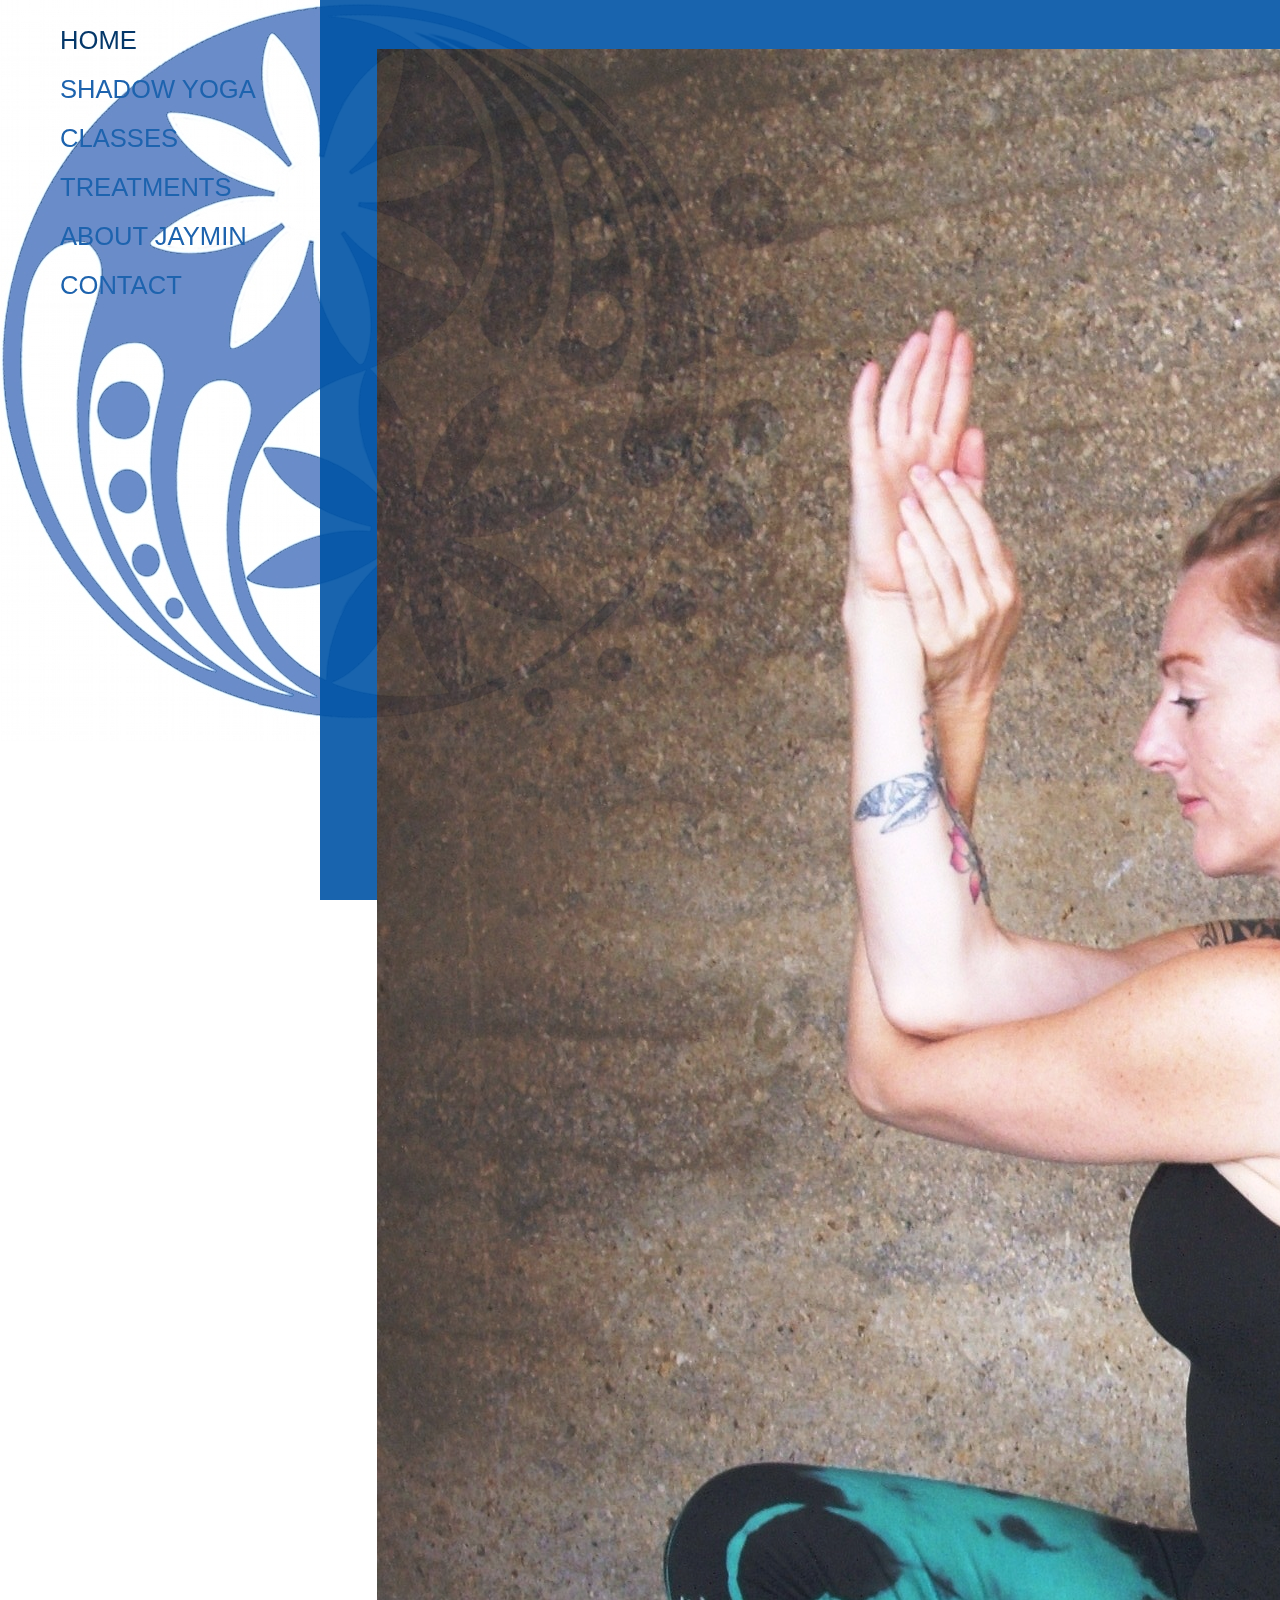
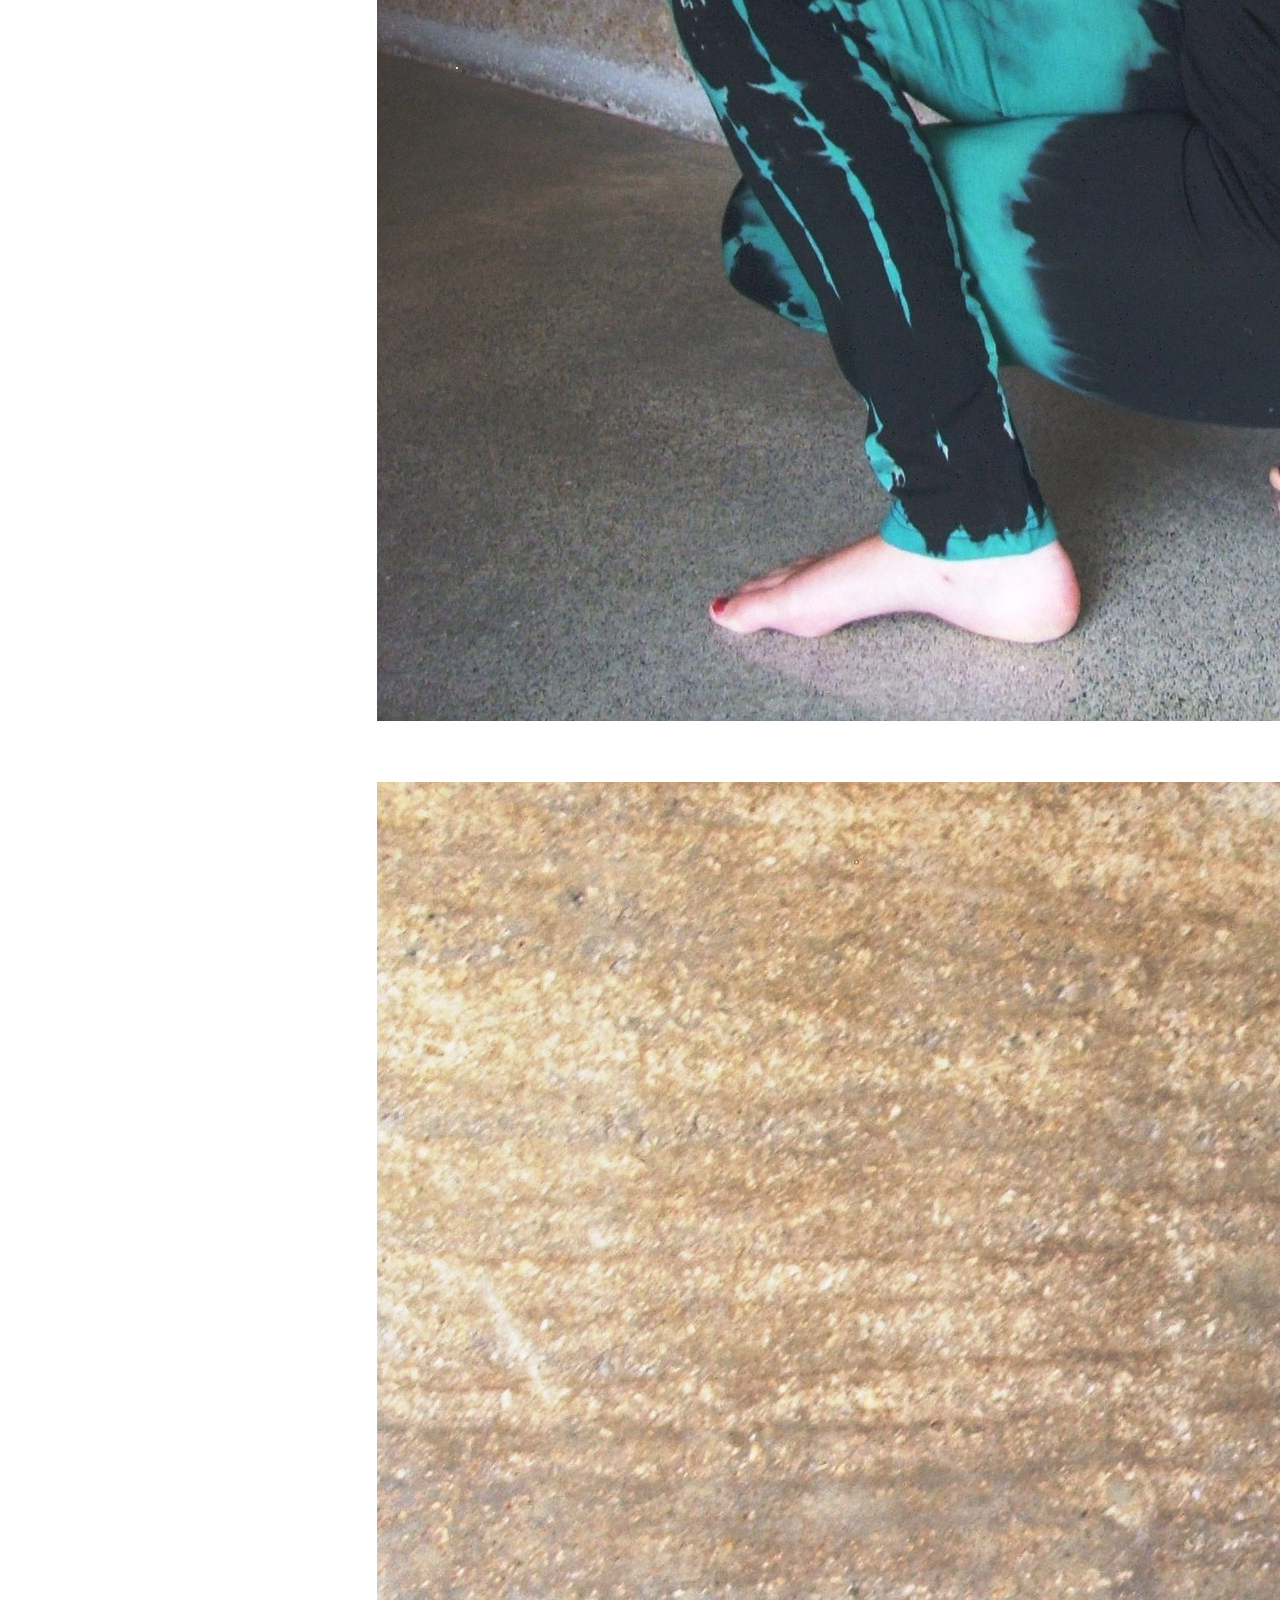
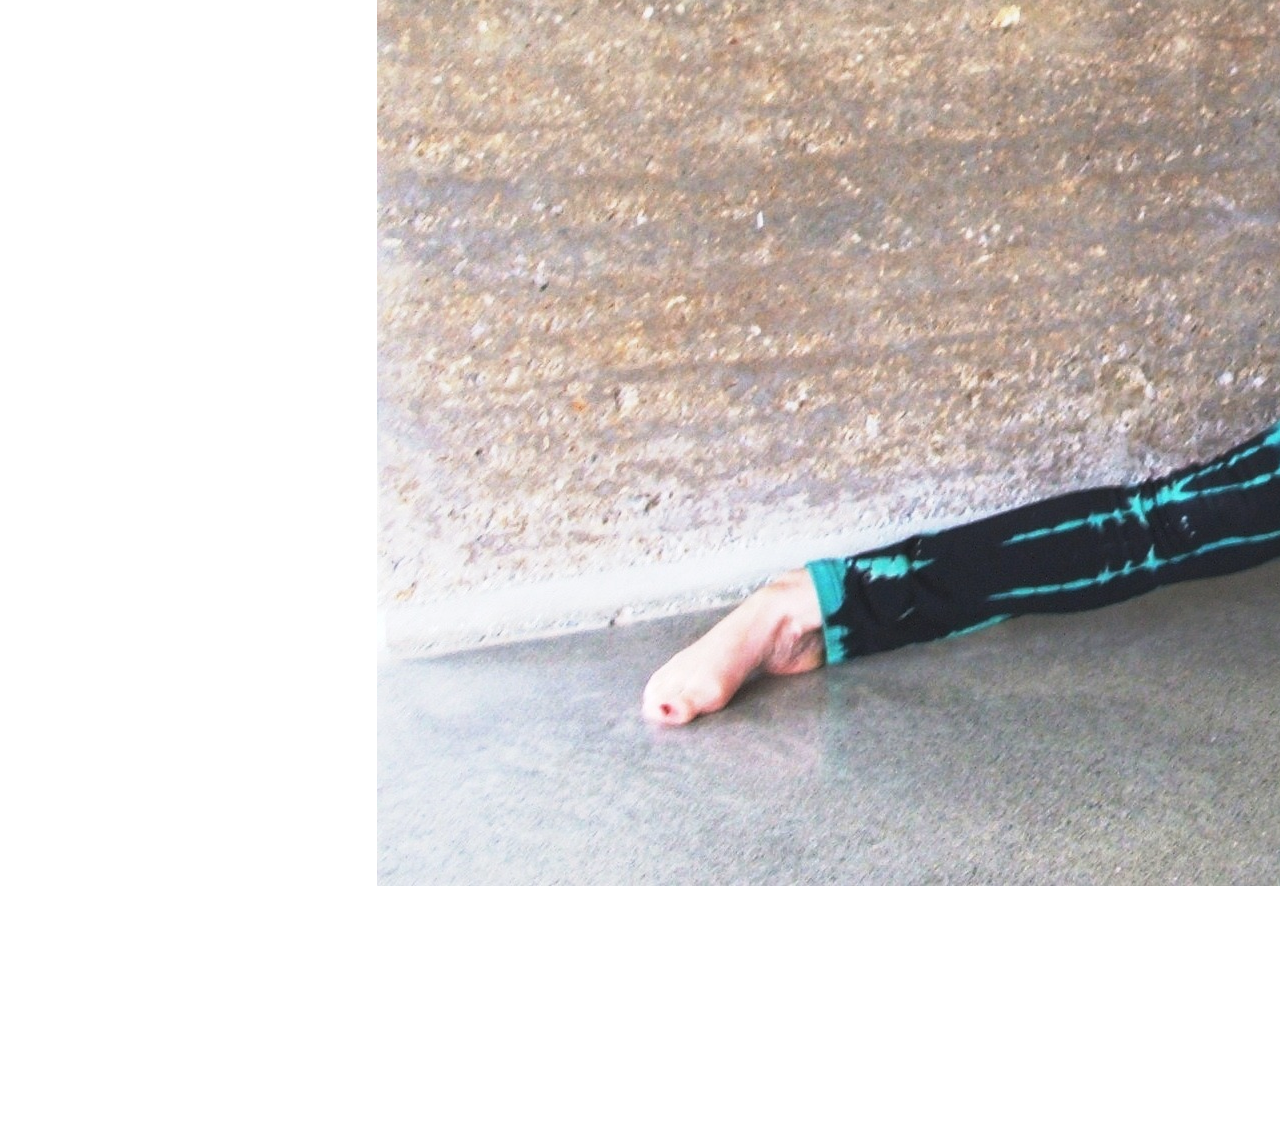
==== index.html @ b361f7c9 "colors and background logo" ====
<!DOCTYPE html PUBLIC "-//W3C//DTD HTML 4.01//EN">
<html>
	<head>
		<title></title>
		<style type="text/css">
html, body {
			font-family: arial;
			margin: 0;
			height: 100%;
			/*
			background-image: url("./YWJ_LOGO.jpg");
			background-repeat: no-repeat;
			background-position: 50% 0%;
			*/
		}
		#background {
			position:fixed; 
			top:0; 
			left:0; 
			width:100%; 
			height:100%;
		}
		#content {
			position:relative; 
			z-index:1;
			height: 100%;
		}
		div.menu {
			width: 25%;
			float: left;
		}
		div.main {
			float: right;
			width: 75%;
			height: 100%;
			font-size: 1.3em;
			color: white;
			background-color: rgb(0,84,166);
			opacity: 0.9;
		}
		div.main p {
			margin-left: 3%;
		}
		div.main img {
			height: 40%;
			margin: 3%;
		}
		ul {
			list-style-type: none;
			font-size: 1.6em;
		}
		li {
			margin: 20px;
			color: rgb(29,99,174);
		}
		li.selected {
			color: rgb(4,55,105);
		}
		
		</style>
	</head>
	<body>
		<div id="background">
			<img src="./YWJ_LOGO.jpg">
		</div>
		<div id="content">
				<div class="menu">
					<ul>
						<li class="selected">HOME
						</li>
						<li>SHADOW YOGA
						</li>
						<li>CLASSES
						</li>
						<li>TREATMENTS
						</li>
						<li>ABOUT JAYMIN
						</li>
						<li>CONTACT
						</li>
					</ul>
				</div>
				<div class="main">
				<p><img alt="vahni" src="./DSCF2602.JPG"> <img src="./DSCF2628gd.JPG" alt="sarpa">
				</p>
				<p>Welcome
				</p>
				<p>Jaymin teaches hatha yoga, her teaching being grounded in the Shadow Yoga system.
				</p>
				<p>Classes and workshops are currently run in Auckland City and surrounding areas with workshops in Northland and the Waikato.
				</p>
				<p>Workshops are also offered throughout Aotearoa where expressions of interest are shown, please get in touch.
				</p>
				</div>
			</div>
		</div>
		</div>
	</body>
</html>
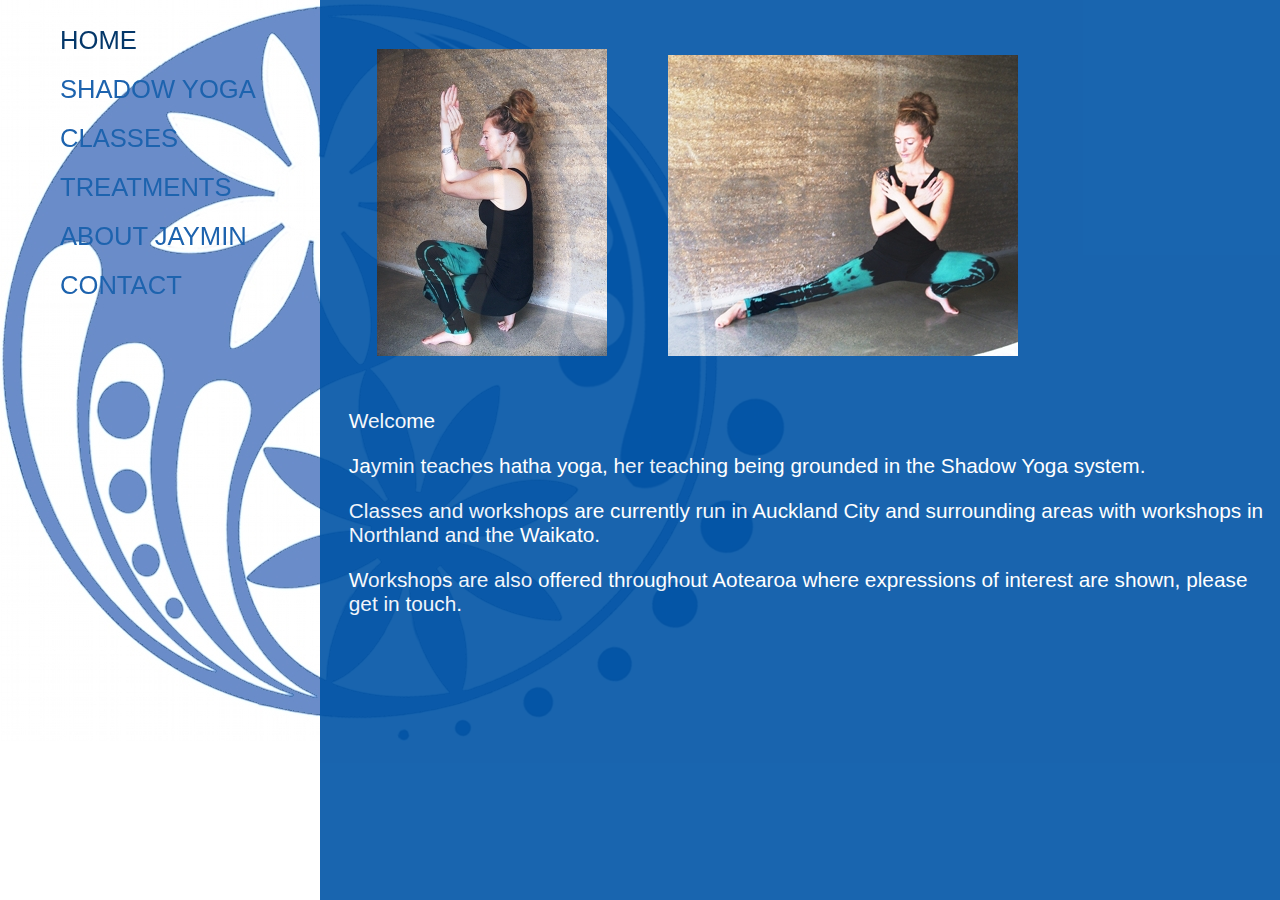
==== commit c1020723: "fixed size pics" ====
--- a/index.html
+++ b/index.html
@@ -7,11 +7,6 @@
 			font-family: arial;
 			margin: 0;
 			height: 100%;
-			/*
-			background-image: url("./YWJ_LOGO.jpg");
-			background-repeat: no-repeat;
-			background-position: 50% 0%;
-			*/
 		}
 		#background {
 			position:fixed; 
@@ -42,7 +37,6 @@
 			margin-left: 3%;
 		}
 		div.main img {
-			height: 40%;
 			margin: 3%;
 		}
 		ul {
@@ -81,7 +75,7 @@
 					</ul>
 				</div>
 				<div class="main">
-				<p><img alt="vahni" src="./DSCF2602.JPG"> <img src="./DSCF2628gd.JPG" alt="sarpa">
+				<p><img alt="vahni" src="./DSCF2602_scaled.JPG"> <img src="./DSCF2628gd_scaled.JPG" alt="sarpa">
 				</p>
 				<p>Welcome
 				</p>
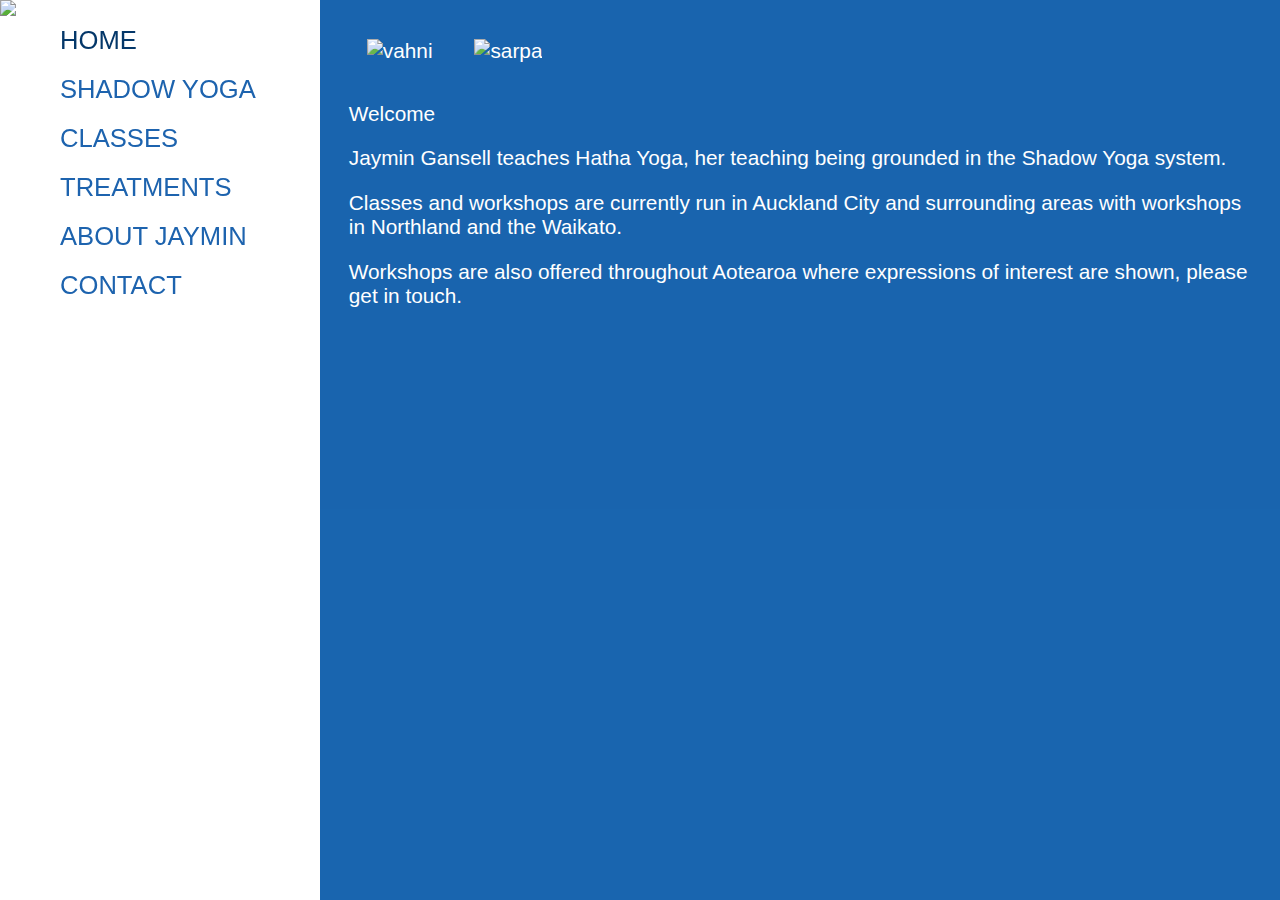
==== commit a2abdb86: "googla analytics code" ====
--- a/index.html
+++ b/index.html
@@ -1,85 +1,49 @@
 <!DOCTYPE html PUBLIC "-//W3C//DTD HTML 4.01//EN">
 <html>
 	<head>
-		<title></title>
-		<style type="text/css">
-html, body {
-			font-family: arial;
-			margin: 0;
-			height: 100%;
-		}
-		#background {
-			position:fixed; 
-			top:0; 
-			left:0; 
-			width:100%; 
-			height:100%;
-		}
-		#content {
-			position:relative; 
-			z-index:1;
-			height: 100%;
-		}
-		div.menu {
-			width: 25%;
-			float: left;
-		}
-		div.main {
-			float: right;
-			width: 75%;
-			height: 100%;
-			font-size: 1.3em;
-			color: white;
-			background-color: rgb(0,84,166);
-			opacity: 0.9;
-		}
-		div.main p {
-			margin-left: 3%;
-		}
-		div.main img {
-			margin: 3%;
-		}
-		ul {
-			list-style-type: none;
-			font-size: 1.6em;
-		}
-		li {
-			margin: 20px;
-			color: rgb(29,99,174);
-		}
-		li.selected {
-			color: rgb(4,55,105);
-		}
-		
-		</style>
+		<title>Shadow Yoga with Jaymin</title>
+		<LINK rel="stylesheet" href="ywj.css" type="text/css">
+			<script type="text/javascript">
+
+			  var _gaq = _gaq || [];
+			  _gaq.push(['_setAccount', 'UA-12135640-3']);
+			  _gaq.push(['_trackPageview']);
+
+			  (function() {
+			    var ga = document.createElement('script'); ga.type = 'text/javascript'; ga.async = true;
+			    ga.src = ('https:' == document.location.protocol ? 'https://ssl' : 'http://www') + '.google-analytics.com/ga.js';
+			    var s = document.getElementsByTagName('script')[0]; s.parentNode.insertBefore(ga, s);
+			  })();
+
+			</script>		
 	</head>
 	<body>
 		<div id="background">
-			<img src="./YWJ_LOGO.jpg">
+			<img src="./images/YWJ_LOGO.jpg">
 		</div>
 		<div id="content">
 				<div class="menu">
 					<ul>
-						<li class="selected">HOME
+						<li><a class="selected" href="./index.html">HOME</a>
 						</li>
-						<li>SHADOW YOGA
+						<li><a href="./shadow.html">SHADOW YOGA</a>
 						</li>
-						<li>CLASSES
+						<li><a href="./classes.html">CLASSES</a>
 						</li>
-						<li>TREATMENTS
+						<li><a href="./treatments.html">TREATMENTS</a>
 						</li>
-						<li>ABOUT JAYMIN
+						<li><a href="./about.html">ABOUT JAYMIN</a>
 						</li>
-						<li>CONTACT
+						<li><a href="./contact.html">CONTACT</a>
 						</li>
 					</ul>
 				</div>
 				<div class="main">
-				<p><img alt="vahni" src="./DSCF2602_scaled.JPG"> <img src="./DSCF2628gd_scaled.JPG" alt="sarpa">
+				<p><img alt="vahni" src="./images/DSCF2602_scaled.JPG"> <img src="./images/DSCF2628gd_scaled.JPG" alt="sarpa">
 				</p>
 				<p>Welcome
 				</p>
-				<p>Jaymin teaches hatha yoga, her teaching being grounded in the Shadow Yoga system.
+				<p>Jaymin Gansell teaches Hatha Yoga, her teaching being grounded in the Shadow Yoga system.
 				</p>
 				<p>Classes and workshops are currently run in Auckland City and surrounding areas with workshops in Northland and the Waikato.
 				</p>
--- a/ywj.css
+++ b/ywj.css
@@ -0,0 +1,56 @@
+html, body {
+			font-family: arial;
+			margin: 0;
+			height: 100%;
+		}
+		#background {
+			position:fixed; 
+			top:0; 
+			left:0; 
+			width:100%; 
+			height:100%;
+		}
+		#content {
+			position:relative; 
+			z-index:1;
+			height: 100%;
+		}
+		div.menu {
+			width: 25%;
+			float: left;
+		}
+		div.main {
+			float: right;
+			width: 75%;
+			height: 100%;
+			font-size: 1.3em;
+			color: white;
+			background-color: rgb(0,84,166);
+			opacity: 0.9;
+			overflow: auto;
+		}
+		div.main p, h3, h2{
+			margin-left: 3%;
+			margin-right: 3%;
+		}
+		div.main img {
+			margin: 2%;
+		}
+		ul {
+			list-style-type: none;
+			font-size: 1.6em;
+		}
+		li {
+			margin: 20px;
+		}
+		a.selected, a:hover {
+			color: rgb(4,55,105);
+		}
+		a {
+			text-decoration: none;			
+			color: rgb(29,99,174);
+		}
+		div.main a {
+			color: white;
+			text-decoration: underline;
+		}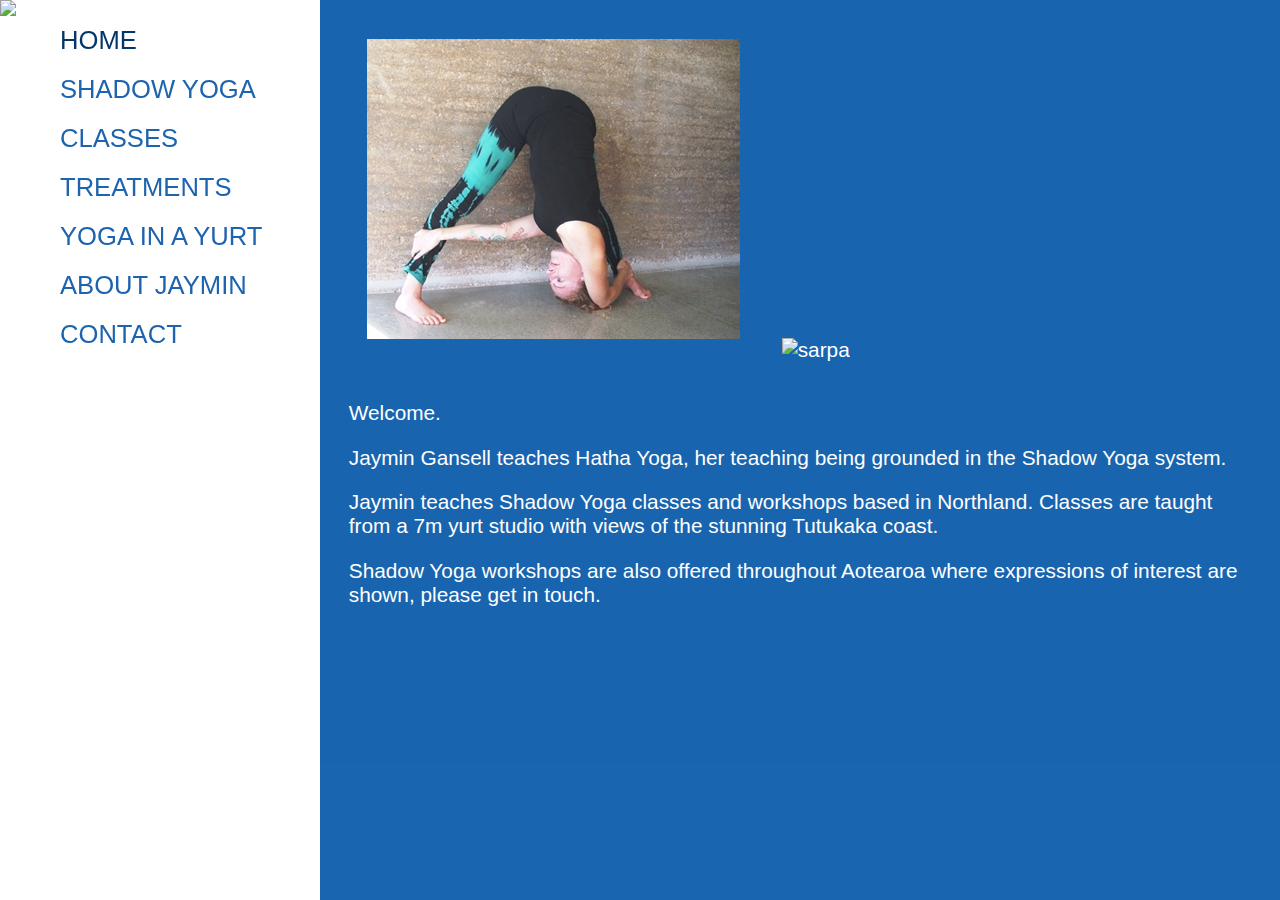
==== commit 6370ab75: "yurt page" ====
--- a/index.html
+++ b/index.html
@@ -1,57 +1,69 @@
 <!DOCTYPE html PUBLIC "-//W3C//DTD HTML 4.01//EN">
 <html>
-	<head>
-		<title>Shadow Yoga with Jaymin</title>
-		<LINK rel="stylesheet" href="ywj.css" type="text/css">
-			<script type="text/javascript">
+<head>
+    <title>Shadow Yoga with Jaymin</title>
+    <LINK rel="stylesheet" href="ywj.css" type="text/css">
+    <script type="text/javascript">
 
-			  var _gaq = _gaq || [];
-			  _gaq.push(['_setAccount', 'UA-12135640-3']);
-			  _gaq.push(['_trackPageview']);
+        var _gaq = _gaq || [];
+        _gaq.push(['_setAccount', 'UA-12135640-3']);
+        _gaq.push(['_trackPageview']);
 
-			  (function() {
-			    var ga = document.createElement('script'); ga.type = 'text/javascript'; ga.async = true;
-			    ga.src = ('https:' == document.location.protocol ? 'https://ssl' : 'http://www') + '.google-analytics.com/ga.js';
-			    var s = document.getElementsByTagName('script')[0]; s.parentNode.insertBefore(ga, s);
-			  })();
+        (function() {
+            var ga = document.createElement('script');
+            ga.type = 'text/javascript';
+            ga.async = true;
+            ga.src = ('https:' == document.location.protocol ? 'https://ssl' : 'http://www') + '.google-analytics.com/ga.js';
+            var s = document.getElementsByTagName('script')[0];
+            s.parentNode.insertBefore(ga, s);
+        })();
 
-			</script>		
-	</head>
-	<body>
-		<div id="background">
-			<img src="./images/YWJ_LOGO.jpg">
-		</div>
-		<div id="content">
-				<div class="menu">
-					<ul>
-						<li><a class="selected" href="./index.html">HOME</a>
-						</li>
-						<li><a href="./shadow.html">SHADOW YOGA</a>
-						</li>
-						<li><a href="./classes.html">CLASSES</a>
-						</li>
-						<li><a href="./treatments.html">TREATMENTS</a>
-						</li>
-						<li><a href="./about.html">ABOUT JAYMIN</a>
-						</li>
-						<li><a href="./contact.html">CONTACT</a>
-						</li>
-					</ul>
-				</div>
-				<div class="main">
-				<p><img alt="vahni" src="./images/DSCF2602_scaled.JPG"> <img src="./images/DSCF2628gd_scaled.JPG" alt="sarpa">
-				</p>
-				<p>Welcome
-				</p>
-				<p>Jaymin Gansell teaches Hatha Yoga, her teaching being grounded in the Shadow Yoga system.
-				</p>
-				<p>Classes and workshops are currently run in Auckland City and surrounding areas with workshops in Northland and the Waikato.
-				</p>
-				<p>Workshops are also offered throughout Aotearoa where expressions of interest are shown, please get in touch.
-				</p>
-				</div>
-			</div>
-		</div>
-		</div>
-	</body>
+    </script>
+</head>
+<body>
+<div id="background">
+    <img src="./images/YWJ_LOGO.jpg">
+</div>
+<div id="content">
+    <div class="menu">
+        <ul>
+            <li><a class="selected" href="./index.html">HOME</a>
+            </li>
+            <li><a href="./shadow.html">SHADOW YOGA</a>
+            </li>
+            <li><a href="./classes.html">CLASSES</a>
+            </li>
+            <li><a href="./treatments.html">TREATMENTS</a>
+            </li>
+            <li><a href="./yurt.html">YOGA IN A YURT</a>
+            </li>
+            <li><a href="./about.html">ABOUT JAYMIN</a>
+            </li>
+            <li><a href="./contact.html">CONTACT</a>
+            </li>
+        </ul>
+    </div>
+    <div class="main">
+        <p><img alt="twist" src="./images/DSCF2648gd.JPG">
+            <img src="./images/DSCF2628gd_scaled.JPG" alt="sarpa">
+        </p>
+
+        <p>Welcome.
+        </p>
+
+        <p>Jaymin Gansell teaches Hatha Yoga, her teaching being grounded in the Shadow Yoga system.
+        </p>
+
+        <p>Jaymin teaches Shadow Yoga classes and workshops based in Northland. Classes are taught from a 7m
+            yurt studio with views of the stunning Tutukaka coast.
+        </p>
+
+        <p>Shadow Yoga workshops are also offered throughout Aotearoa where expressions of interest are shown, please
+            get in touch.
+        </p>
+    </div>
+</div>
+</div>
+</div>
+</body>
 </html>
--- a/ywj.css
+++ b/ywj.css
@@ -49,8 +49,10 @@
 		a {
 			text-decoration: none;			
 			color: rgb(29,99,174);
+			font-size: 1em;
 		}
 		div.main a {
 			color: white;
-			text-decoration: underline;
+			text-decoration: underline;			
+			font-weight: bold;
 		}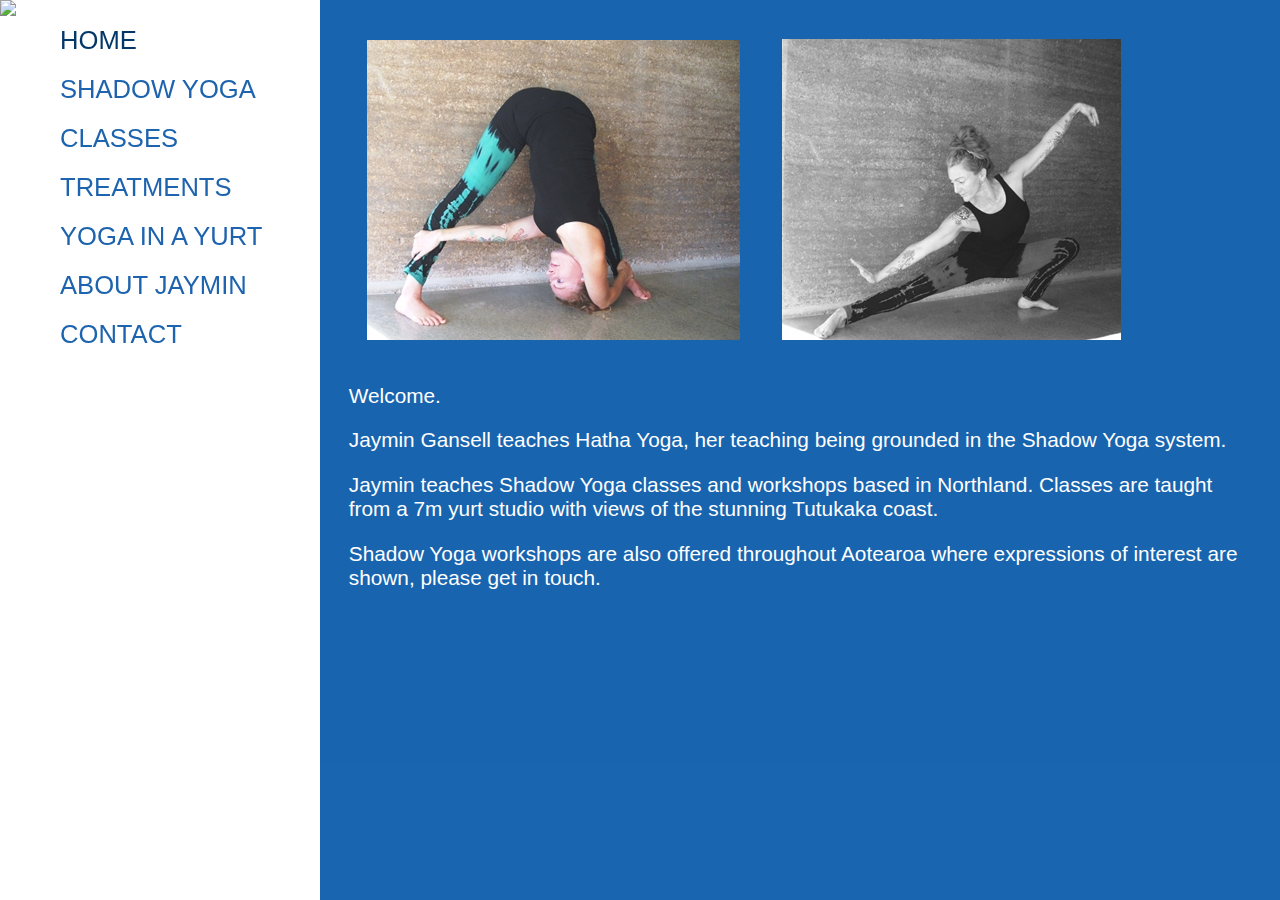
==== commit 4e0407bf: "new pic on front page, doggie pic on Contact page" ====
--- a/index.html
+++ b/index.html
@@ -45,7 +45,7 @@
     </div>
     <div class="main">
         <p><img alt="twist" src="./images/DSCF2648gd.JPG">
-            <img src="./images/DSCF2628gd_scaled.JPG" alt="sarpa">
+            <img src="./images/DSCF2652.jpeg" alt="bakastana">
         </p>
 
         <p>Welcome.
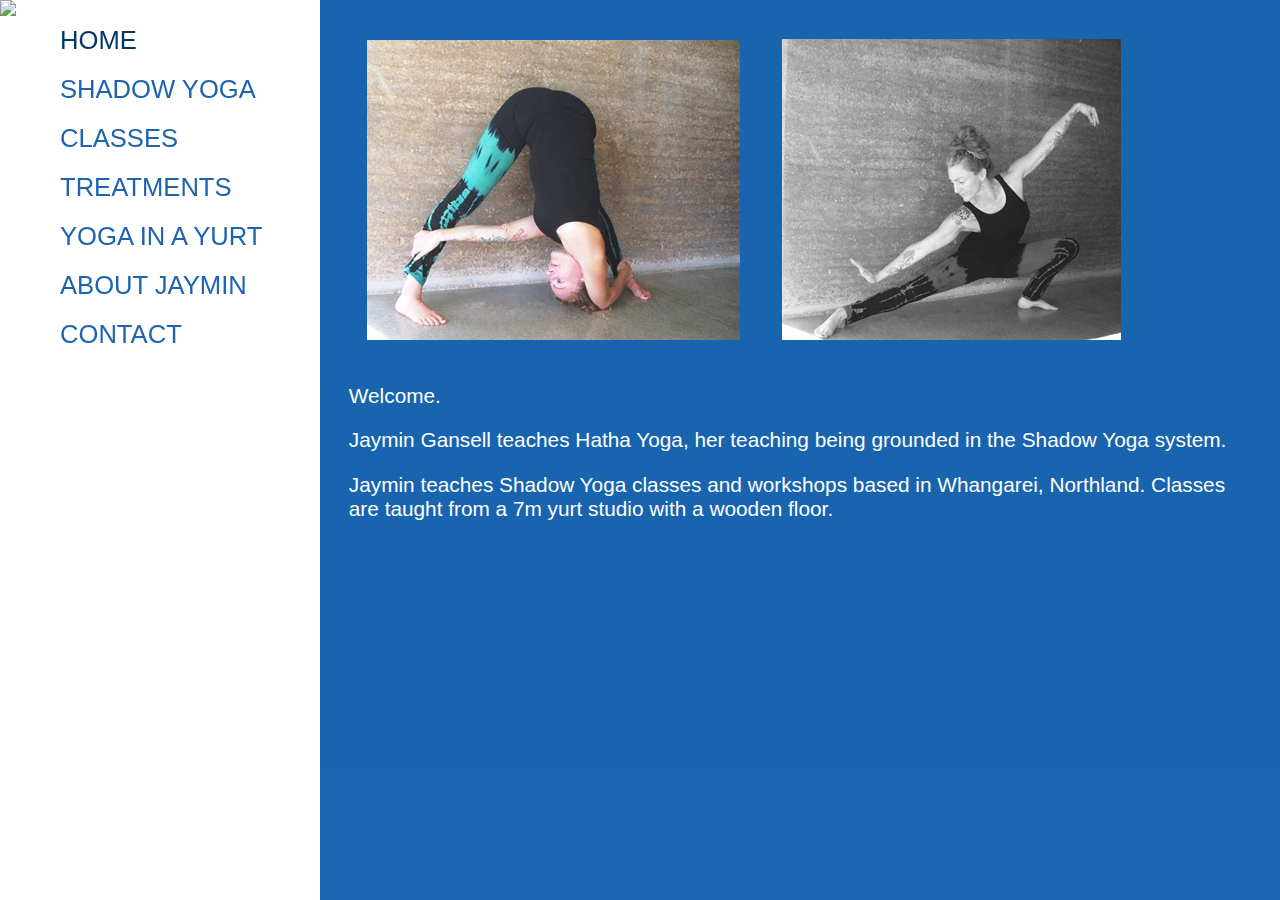
==== commit 43e4a03c: "new classes and changes to front page" ====
--- a/index.html
+++ b/index.html
@@ -54,12 +54,8 @@
         <p>Jaymin Gansell teaches Hatha Yoga, her teaching being grounded in the Shadow Yoga system.
         </p>
 
-        <p>Jaymin teaches Shadow Yoga classes and workshops based in Northland. Classes are taught from a 7m
-            yurt studio with views of the stunning Tutukaka coast.
-        </p>
-
-        <p>Shadow Yoga workshops are also offered throughout Aotearoa where expressions of interest are shown, please
-            get in touch.
+        <p>Jaymin teaches Shadow Yoga classes and workshops based in Whangarei, Northland. Classes are taught from a 7m
+            yurt studio with a wooden floor.
         </p>
     </div>
 </div>
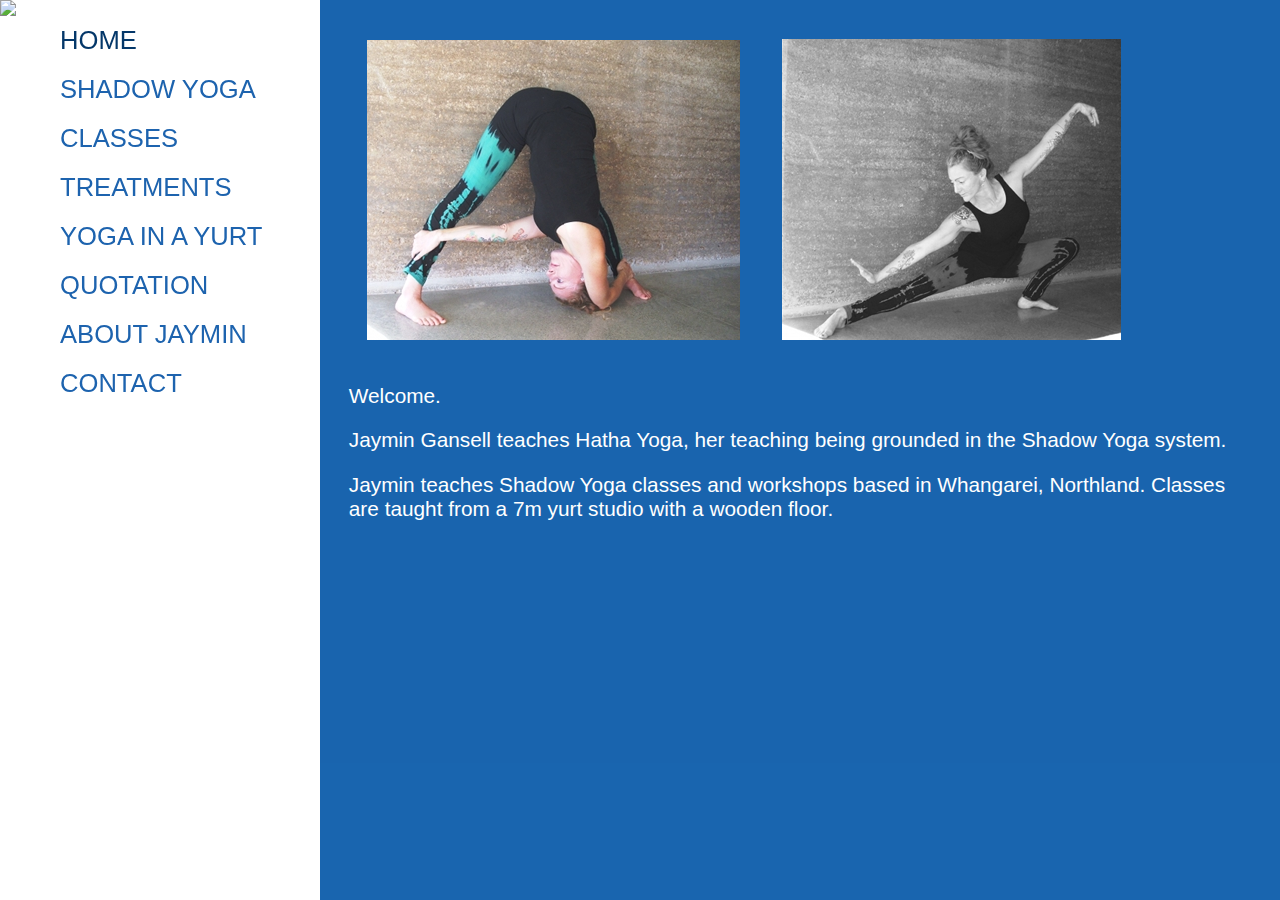
==== commit a6a343c7: "new page with Shandor quote" ====
--- a/index.html
+++ b/index.html
@@ -37,6 +37,8 @@
             </li>
             <li><a href="./yurt.html">YOGA IN A YURT</a>
             </li>
+            <li><a href="./quote.html">QUOTATION</a>
+            </li>
             <li><a href="./about.html">ABOUT JAYMIN</a>
             </li>
             <li><a href="./contact.html">CONTACT</a>
--- a/ywj.css
+++ b/ywj.css
@@ -33,6 +33,12 @@
 			margin-left: 3%;
 			margin-right: 3%;
 		}
+        div.main p.quote {
+            line-height: 1.4em;
+            margin-left: 10%;
+            margin-right: 10%;
+            margin-top: 2.2em;
+        }
 		div.main img {
 			margin: 2%;
 		}
